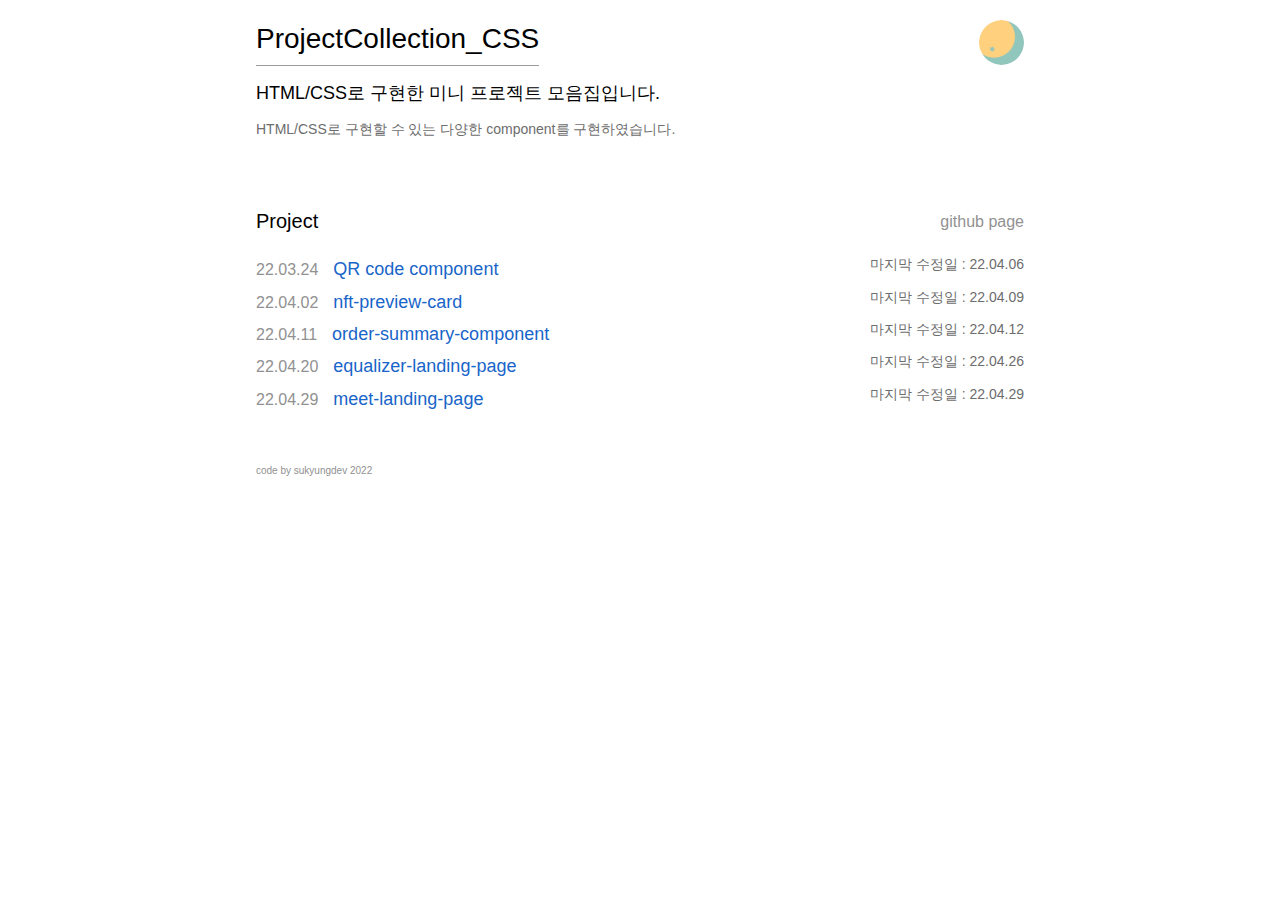
==== index.html @ 1eb49edd "Add(meet-landing-page):start project" ====
<!DOCTYPE html>
<html lang="en">
<head>
  <meta charset="UTF-8">
  <meta http-equiv="X-UA-Compatible" content="IE=edge">
  <meta name="viewport" content="width=device-width, initial-scale=1.0">
  <link rel="icon" type="image/png" sizes="32x32" href="./assets/favicon-32x32.png">
  <link href='//spoqa.github.io/spoqa-han-sans/css/SpoqaHanSansNeo.css' rel='stylesheet' type='text/css'>
  <link href='//spoqa.github.io/spoqa-han-sans/css/SpoqaHanSans-jp.css' rel='stylesheet' type='text/css'>
  <link rel="stylesheet" href="./style.css">
  <title>ProjectCollection_CSS</title>
</head>
<body>
    <div class="content"> 
      <nav>
        <h1 class="title">ProjectCollection_CSS</h1>
        <a href="https://github.com/sukyungdev" target="_blank" class="github">
          <img src="./assets/image.jpg" alt="logoimage" />
        </a>
      </nav>

      <section>
        <h1 class="simple_des">
          HTML/CSS로 구현한 미니 프로젝트 모음집입니다.<br>
        </h1>
        <p class="description">
          HTML/CSS로 구현할 수 있는 다양한 component를 구현하였습니다.
        </p>
      </section>
        
      <main>
        <h1 class="project">
          Project
          <a href="https://github.com/sukyungdev/ProjectCollection_CSS" target="_blank">github page</a>
        </h1>
        <ol class="pro_list">
          <li class="clearfix">
            <span class="date">22.03.24</span>
            <a href="./component/qr_code/index.html" target="_blank">QR code component</a>
            <span class="fix">마지막 수정일 : 22.04.06 </span>
          </li>
          <li>
            <span class="date">22.04.02</span>
            <a href="./component/nft-preview-card/index.html" target="_blank">nft-preview-card</a>
            <span class="fix">마지막 수정일 : 22.04.09 </span>
          </li>
          <li>
            <span class="date">22.04.11</span>
            <a href="./component/order-summary-component/index.html" target="_blank">order-summary-component</a>
            <span class="fix">마지막 수정일 : 22.04.12 </span>
          </li>
          <li>
            <span class="date">22.04.20</span>
            <a href="./component/equalizer-landing-page/index.html" target="_blank">equalizer-landing-page</a>
            <span class="fix">마지막 수정일 : 22.04.26 </span>
          </li>
          <li>
            <span class="date">22.04.29</span>
            <a href="./component/meet-landing-page/index.html" target="_blank">meet-landing-page</a>
            <span class="fix">마지막 수정일 : 22.04.29 </span>
          </li>
        </ol>
      </main>

      <footer>
        <p class="copyright">code by sukyungdev 2022</p>
      </footer>    
    </div>
</body>
</html>
---- style.css ----
* {
  box-sizing: border-box;
  margin: 0;
  font-family: 'Spoqa Han Sans Neo', 'Spoqa Han Sans JP', sans-serif;
}

a {
  text-decoration-line: none;
}

ol,
ul {
  text-decoration: none;
  list-style: none;
  padding: 0;
}

.clearfix::after {
  content: '';
  display: block;
  clear: both;
}

.content {
  /* padding: 30px 50px; */
  width: 768px;
  margin: 0 auto;
  padding-top: 20px;
}

/*nav*/
nav {
  /* padding: 15px 20px; */
  display: flex;
  justify-content: space-between;
  align-items: center;
  margin-bottom: 10px;
}

.title {
  font-size: 28px;
  font-weight: 400;
  padding-bottom: 10px;
  border-bottom: 1px solid rgb(155, 155, 155);
}

nav a {
  display: block;
  color: black;
}

.github img{
  width: 45px;
  height: 45px;
  border-radius: 50%;
}

/*section*/
.simple_des{
  font-size: 18px;
  font-weight: 400;
  line-height: 1.6;
  margin-bottom: 10px;
}

.description {
  font-size: 14px;
  font-weight: 300;
  margin-bottom: 70px;
  line-height: 1.6;
  color: #6d6d6d;
}

.description a {
  font-size: 14px;
  font-weight: 400;
  margin-bottom: 50px;
  line-height: 1.6;
  color: #6d6d6d;
}

.challenge {
  display: block;
  font-size: 18px;
  font-weight: 400;
  margin-bottom: 20px;
}

/*main*/

main {
  margin-bottom: 50px;
}

.project {
  font-size: 20px;
  font-weight: 400;
  margin-bottom: 20px;
  display: flex;
  justify-content: space-between;
  align-items: center;
}

.project > a {
  font-size: 16px;
  color: #919191;
}

/* pro_list */

.pro_list {
  font-size: 18px;
  line-height: 1.8;
}

.pro_list .date {
  display: inline-block;
  margin-right: 10px;
  font-size: 16px;
  color: #919191;
}


.pro_list a {
  color: #1965c9;
}

.pro_list li .fix {
  font-size: 14px;
  font-weight: 300;
  line-height: 1.6;
  color: #6d6d6d;
  float: right;
}

/*footer*/

.copyright {
  color: #919191;
  font-size: 10px;
  font-weight: 300;
}
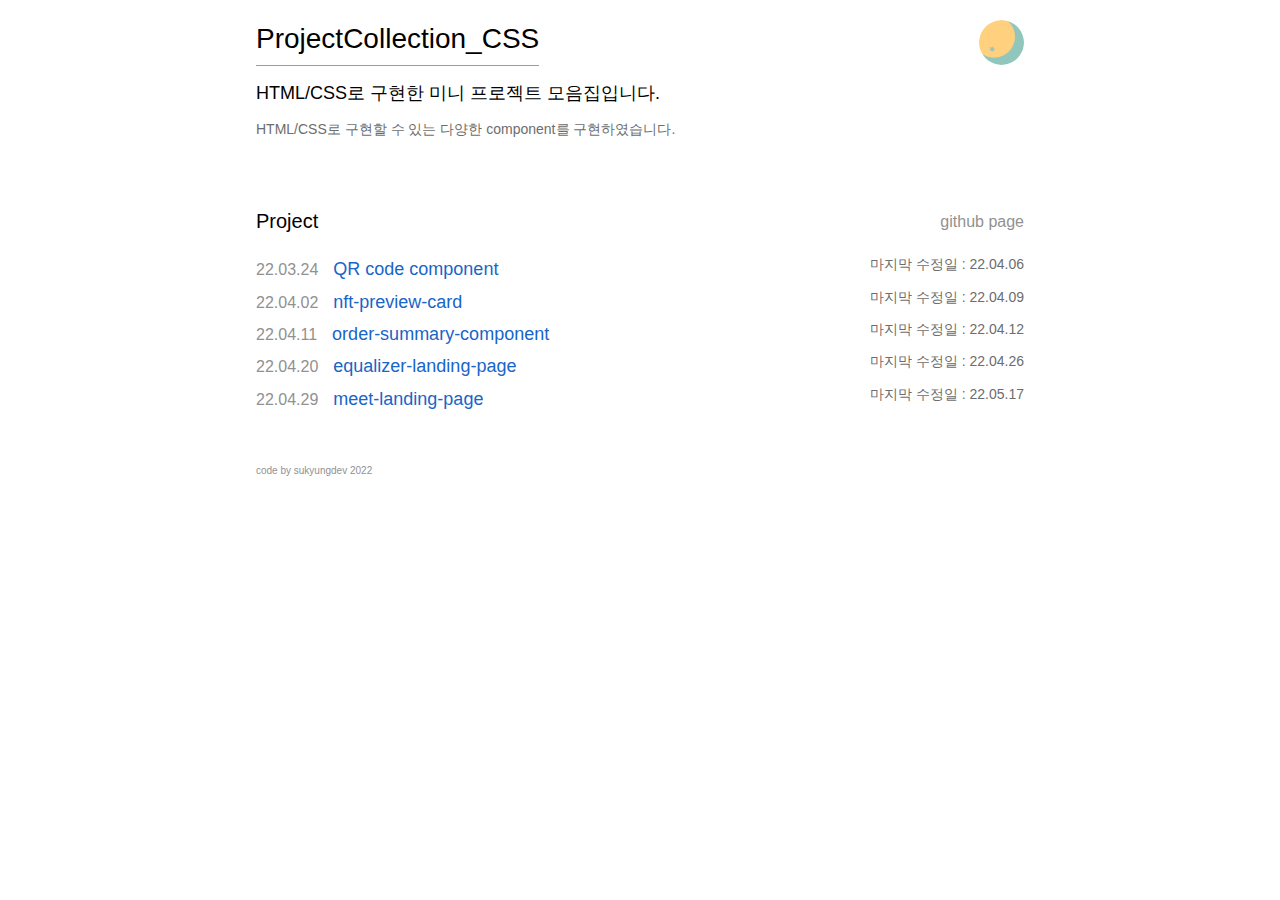
==== commit f92a5c01: "Feat(meet-landing-page): 반응형(media query) 완료." ====
--- a/index.html
+++ b/index.html
@@ -57,7 +57,7 @@
           <li>
             <span class="date">22.04.29</span>
             <a href="./component/meet-landing-page/index.html" target="_blank">meet-landing-page</a>
-            <span class="fix">마지막 수정일 : 22.04.29 </span>
+            <span class="fix">마지막 수정일 : 22.05.17 </span>
           </li>
         </ol>
       </main>
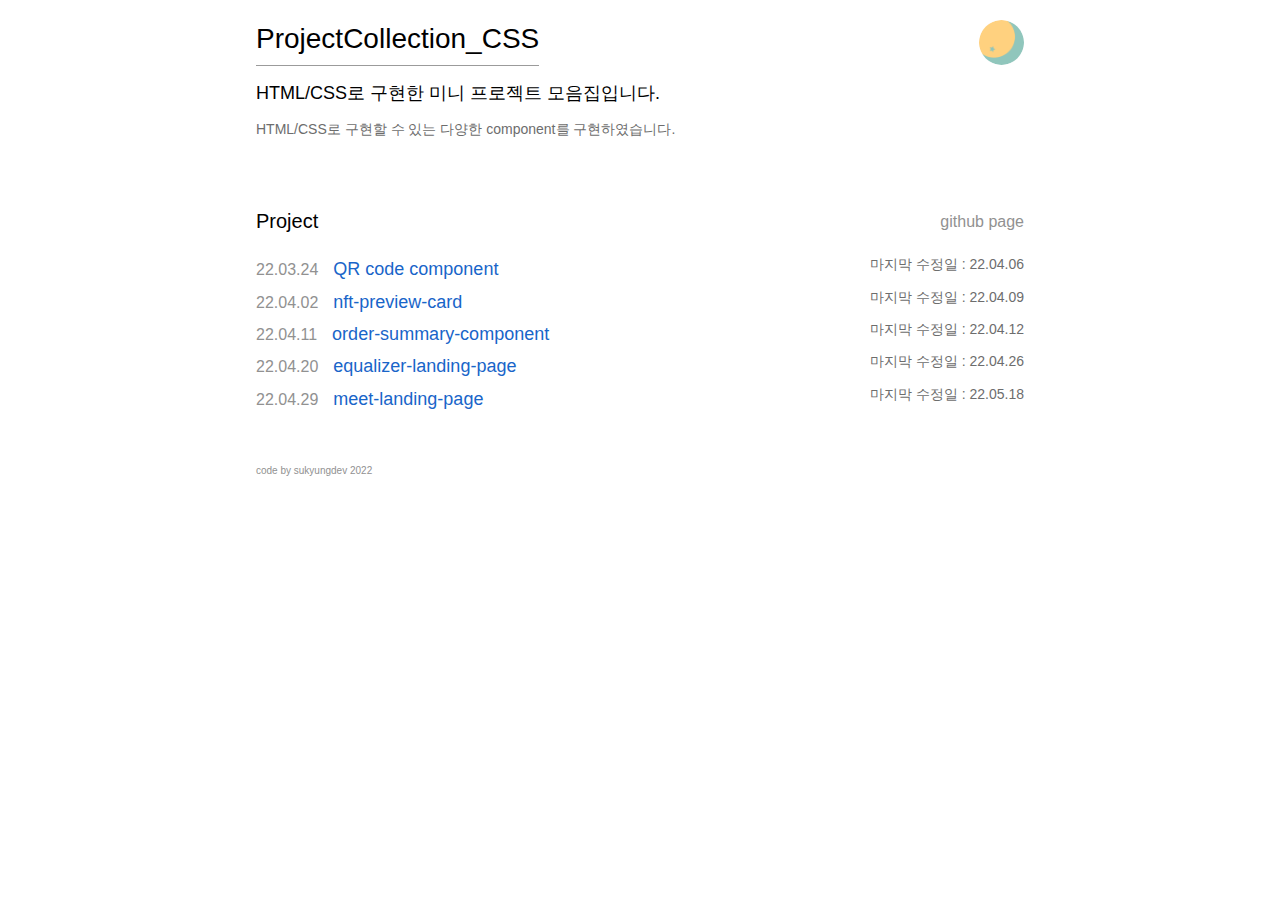
==== commit 7a373e24: "Fix(meet-landing-page): Fixed CSS code and HTML code" ====
--- a/index.html
+++ b/index.html
@@ -57,7 +57,7 @@
           <li>
             <span class="date">22.04.29</span>
             <a href="./component/meet-landing-page/index.html" target="_blank">meet-landing-page</a>
-            <span class="fix">마지막 수정일 : 22.05.17 </span>
+            <span class="fix">마지막 수정일 : 22.05.18 </span>
           </li>
         </ol>
       </main>
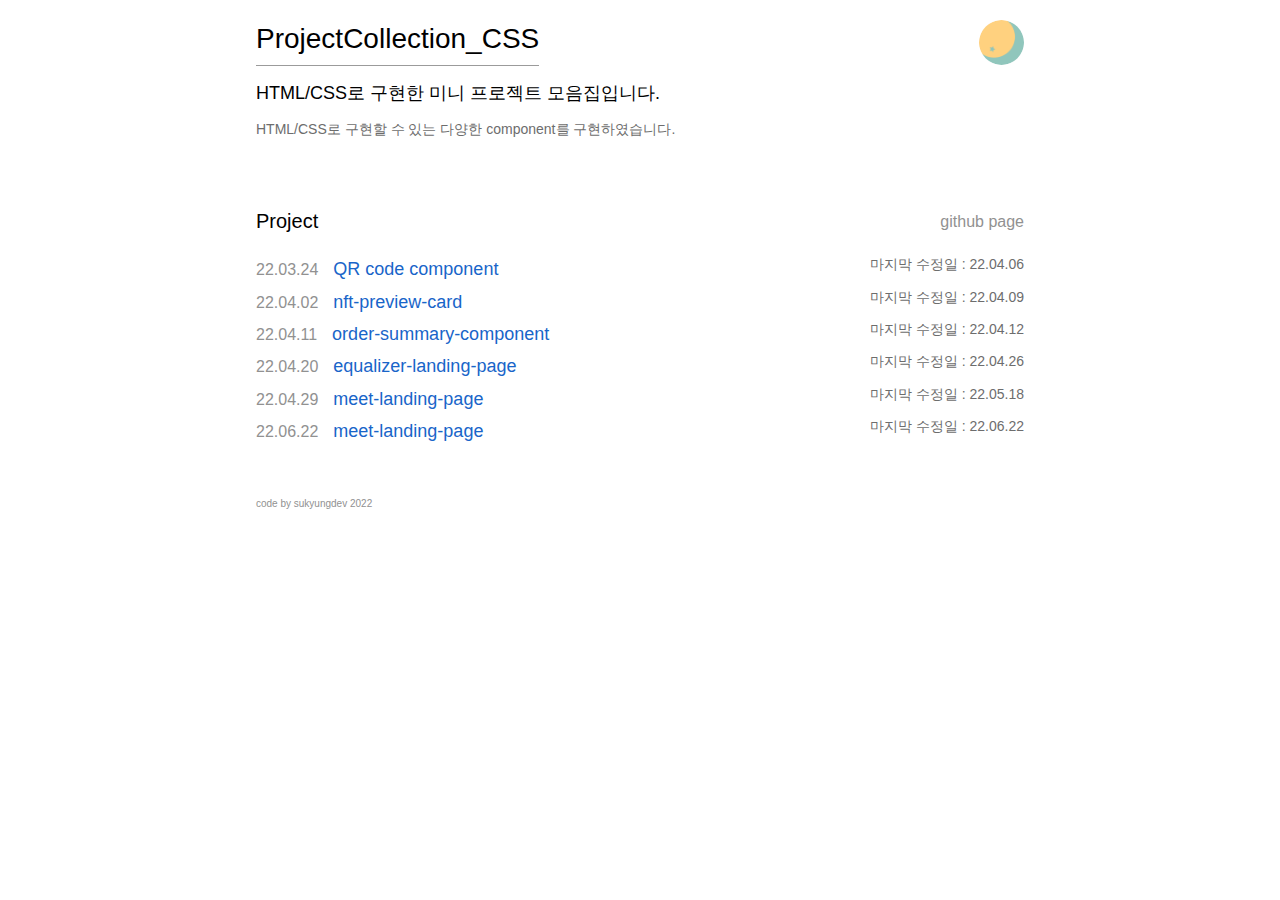
==== commit bba7dd7c: "Add link_stats-preview-card-component" ====
--- a/index.html
+++ b/index.html
@@ -1,70 +1,118 @@
 <!DOCTYPE html>
 <html lang="en">
-<head>
-  <meta charset="UTF-8">
-  <meta http-equiv="X-UA-Compatible" content="IE=edge">
-  <meta name="viewport" content="width=device-width, initial-scale=1.0">
-  <link rel="icon" type="image/png" sizes="32x32" href="./assets/favicon-32x32.png">
-  <link href='//spoqa.github.io/spoqa-han-sans/css/SpoqaHanSansNeo.css' rel='stylesheet' type='text/css'>
-  <link href='//spoqa.github.io/spoqa-han-sans/css/SpoqaHanSans-jp.css' rel='stylesheet' type='text/css'>
-  <link rel="stylesheet" href="./style.css">
-  <title>ProjectCollection_CSS</title>
-</head>
-<body>
-    <div class="content"> 
-      <nav>
-        <h1 class="title">ProjectCollection_CSS</h1>
-        <a href="https://github.com/sukyungdev" target="_blank" class="github">
-          <img src="./assets/image.jpg" alt="logoimage" />
-        </a>
-      </nav>
+    <head>
+        <meta charset="UTF-8" />
+        <meta http-equiv="X-UA-Compatible" content="IE=edge" />
+        <meta name="viewport" content="width=device-width, initial-scale=1.0" />
+        <link
+            rel="icon"
+            type="image/png"
+            sizes="32x32"
+            href="./assets/favicon-32x32.png"
+        />
+        <link
+            href="//spoqa.github.io/spoqa-han-sans/css/SpoqaHanSansNeo.css"
+            rel="stylesheet"
+            type="text/css"
+        />
+        <link
+            href="//spoqa.github.io/spoqa-han-sans/css/SpoqaHanSans-jp.css"
+            rel="stylesheet"
+            type="text/css"
+        />
+        <link rel="stylesheet" href="./style.css" />
+        <title>ProjectCollection_CSS</title>
+    </head>
+    <body>
+        <div class="content">
+            <nav>
+                <h1 class="title">ProjectCollection_CSS</h1>
+                <a
+                    href="https://github.com/sukyungdev"
+                    target="_blank"
+                    class="github"
+                >
+                    <img src="./assets/image.jpg" alt="logoimage" />
+                </a>
+            </nav>
 
-      <section>
-        <h1 class="simple_des">
-          HTML/CSS로 구현한 미니 프로젝트 모음집입니다.<br>
-        </h1>
-        <p class="description">
-          HTML/CSS로 구현할 수 있는 다양한 component를 구현하였습니다.
-        </p>
-      </section>
-        
-      <main>
-        <h1 class="project">
-          Project
-          <a href="https://github.com/sukyungdev/ProjectCollection_CSS" target="_blank">github page</a>
-        </h1>
-        <ol class="pro_list">
-          <li class="clearfix">
-            <span class="date">22.03.24</span>
-            <a href="./component/qr_code/index.html" target="_blank">QR code component</a>
-            <span class="fix">마지막 수정일 : 22.04.06 </span>
-          </li>
-          <li>
-            <span class="date">22.04.02</span>
-            <a href="./component/nft-preview-card/index.html" target="_blank">nft-preview-card</a>
-            <span class="fix">마지막 수정일 : 22.04.09 </span>
-          </li>
-          <li>
-            <span class="date">22.04.11</span>
-            <a href="./component/order-summary-component/index.html" target="_blank">order-summary-component</a>
-            <span class="fix">마지막 수정일 : 22.04.12 </span>
-          </li>
-          <li>
-            <span class="date">22.04.20</span>
-            <a href="./component/equalizer-landing-page/index.html" target="_blank">equalizer-landing-page</a>
-            <span class="fix">마지막 수정일 : 22.04.26 </span>
-          </li>
-          <li>
-            <span class="date">22.04.29</span>
-            <a href="./component/meet-landing-page/index.html" target="_blank">meet-landing-page</a>
-            <span class="fix">마지막 수정일 : 22.05.18 </span>
-          </li>
-        </ol>
-      </main>
+            <section>
+                <h1 class="simple_des">
+                    HTML/CSS로 구현한 미니 프로젝트 모음집입니다.<br />
+                </h1>
+                <p class="description">
+                    HTML/CSS로 구현할 수 있는 다양한 component를 구현하였습니다.
+                </p>
+            </section>
 
-      <footer>
-        <p class="copyright">code by sukyungdev 2022</p>
-      </footer>    
-    </div>
-</body>
-</html>+            <main>
+                <h1 class="project">
+                    Project
+                    <a
+                        href="https://github.com/sukyungdev/ProjectCollection_CSS"
+                        target="_blank"
+                        >github page</a
+                    >
+                </h1>
+                <ol class="pro_list">
+                    <li class="clearfix">
+                        <span class="date">22.03.24</span>
+                        <a href="./component/qr_code/index.html" target="_blank"
+                            >QR code component</a
+                        >
+                        <span class="fix">마지막 수정일 : 22.04.06 </span>
+                    </li>
+                    <li>
+                        <span class="date">22.04.02</span>
+                        <a
+                            href="./component/nft-preview-card/index.html"
+                            target="_blank"
+                            >nft-preview-card</a
+                        >
+                        <span class="fix">마지막 수정일 : 22.04.09 </span>
+                    </li>
+                    <li>
+                        <span class="date">22.04.11</span>
+                        <a
+                            href="./component/order-summary-component/index.html"
+                            target="_blank"
+                            >order-summary-component</a
+                        >
+                        <span class="fix">마지막 수정일 : 22.04.12 </span>
+                    </li>
+                    <li>
+                        <span class="date">22.04.20</span>
+                        <a
+                            href="./component/equalizer-landing-page/index.html"
+                            target="_blank"
+                            >equalizer-landing-page</a
+                        >
+                        <span class="fix">마지막 수정일 : 22.04.26 </span>
+                    </li>
+                    <li>
+                        <span class="date">22.04.29</span>
+                        <a
+                            href="./component/meet-landing-page/index.html"
+                            target="_blank"
+                            >meet-landing-page</a
+                        >
+                        <span class="fix">마지막 수정일 : 22.05.18 </span>
+                    </li>
+                    <li>
+                        <span class="date">22.06.22</span>
+                        <a
+                            href="./component/stats-preview-card-component/index.html"
+                            target="_blank"
+                            >meet-landing-page</a
+                        >
+                        <span class="fix">마지막 수정일 : 22.06.22 </span>
+                    </li>
+                </ol>
+            </main>
+
+            <footer>
+                <p class="copyright">code by sukyungdev 2022</p>
+            </footer>
+        </div>
+    </body>
+</html>
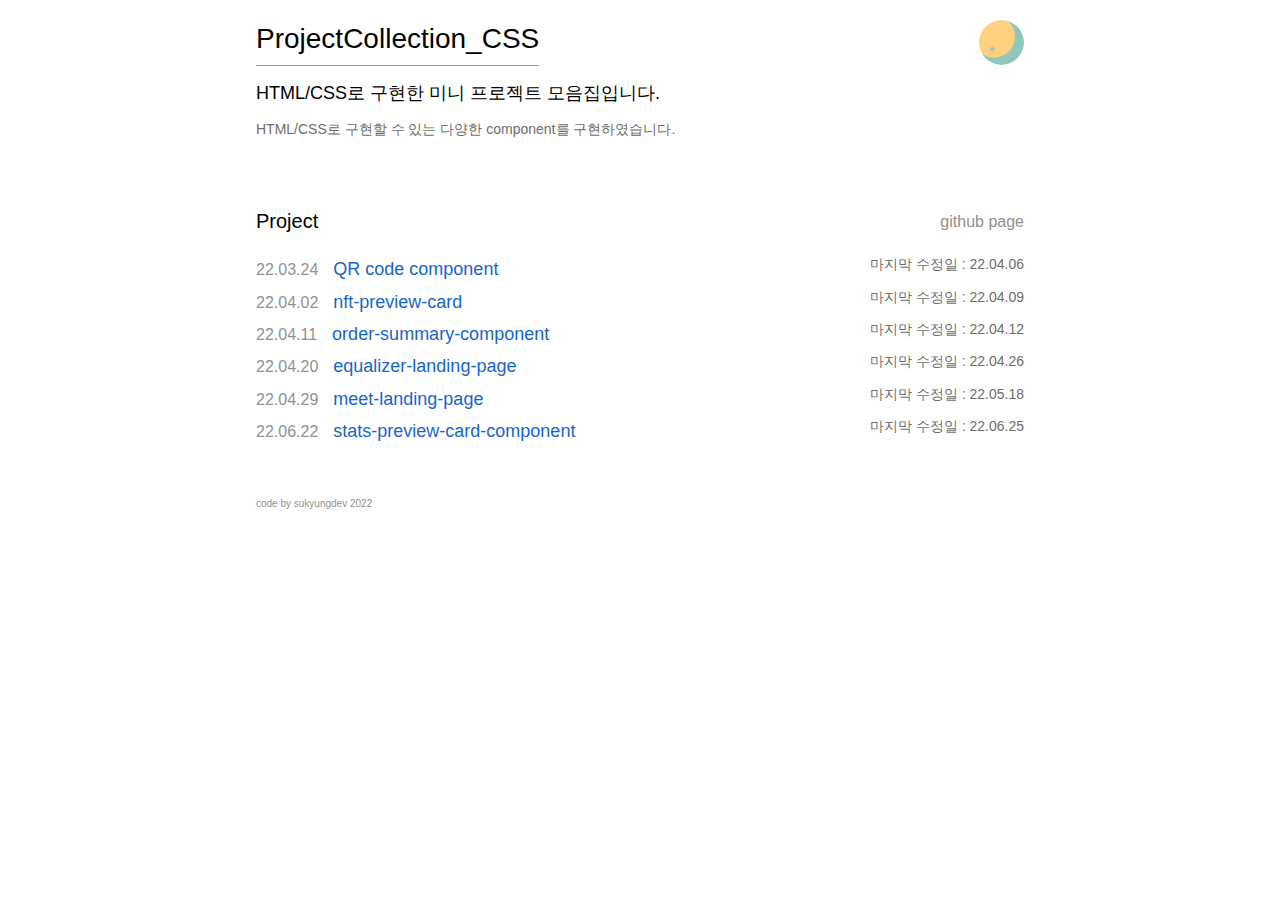
==== commit 5b84ebfa: "fixed content" ====
--- a/index.html
+++ b/index.html
@@ -103,9 +103,9 @@
                         <a
                             href="./component/stats-preview-card-component/index.html"
                             target="_blank"
-                            >meet-landing-page</a
+                            >stats-preview-card-component</a
                         >
-                        <span class="fix">마지막 수정일 : 22.06.22 </span>
+                        <span class="fix">마지막 수정일 : 22.06.25 </span>
                     </li>
                 </ol>
             </main>
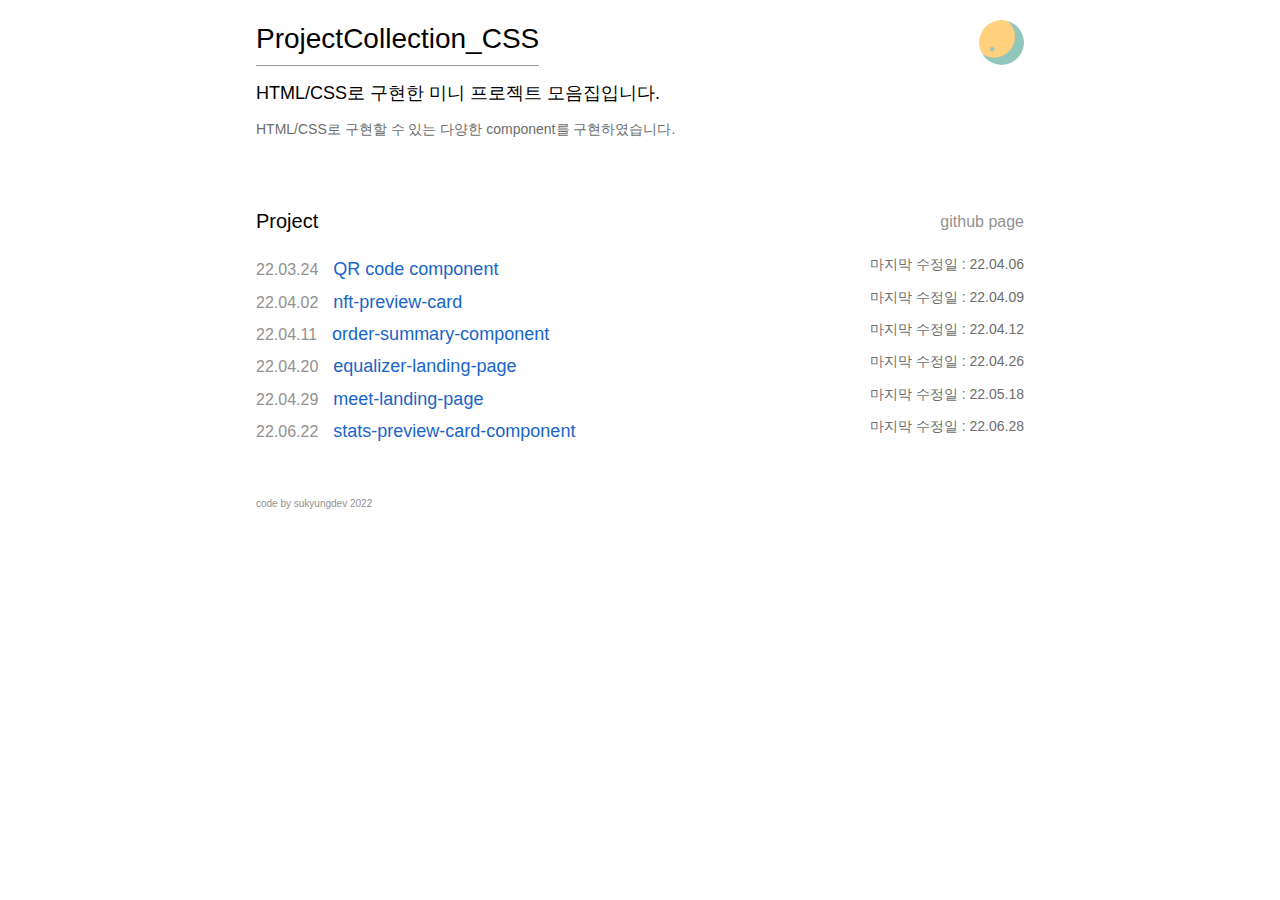
==== commit 48117d8c: "Add contents_README.md" ====
--- a/index.html
+++ b/index.html
@@ -105,7 +105,7 @@
                             target="_blank"
                             >stats-preview-card-component</a
                         >
-                        <span class="fix">마지막 수정일 : 22.06.25 </span>
+                        <span class="fix">마지막 수정일 : 22.06.28 </span>
                     </li>
                 </ol>
             </main>
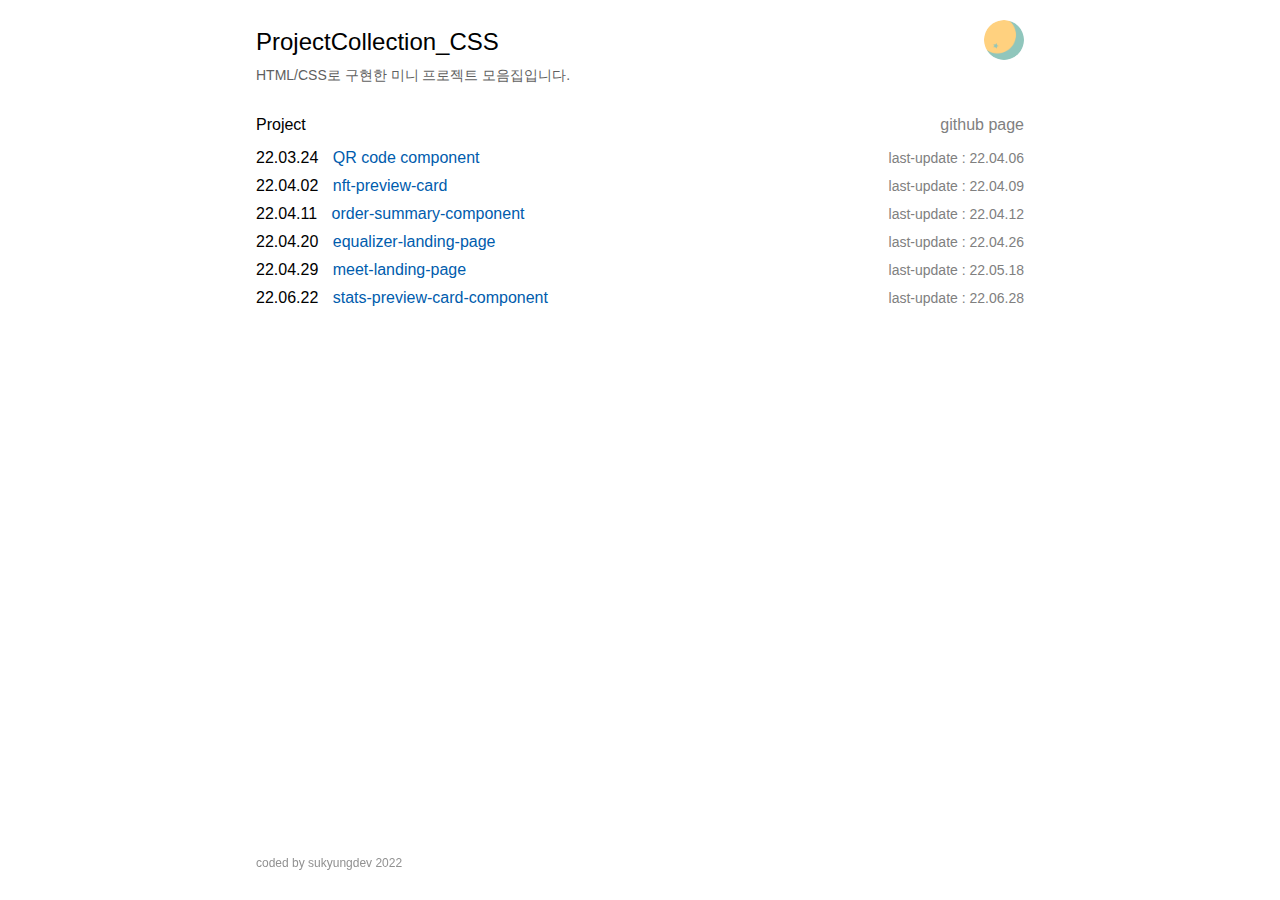
==== commit fa1058d2: "[Refactor] code refactoring" ====
--- a/index.html
+++ b/index.html
@@ -1,118 +1,81 @@
 <!DOCTYPE html>
 <html lang="en">
-    <head>
-        <meta charset="UTF-8" />
-        <meta http-equiv="X-UA-Compatible" content="IE=edge" />
-        <meta name="viewport" content="width=device-width, initial-scale=1.0" />
-        <link
-            rel="icon"
-            type="image/png"
-            sizes="32x32"
-            href="./assets/favicon-32x32.png"
-        />
-        <link
-            href="//spoqa.github.io/spoqa-han-sans/css/SpoqaHanSansNeo.css"
-            rel="stylesheet"
-            type="text/css"
-        />
-        <link
-            href="//spoqa.github.io/spoqa-han-sans/css/SpoqaHanSans-jp.css"
-            rel="stylesheet"
-            type="text/css"
-        />
-        <link rel="stylesheet" href="./style.css" />
-        <title>ProjectCollection_CSS</title>
-    </head>
-    <body>
-        <div class="content">
-            <nav>
-                <h1 class="title">ProjectCollection_CSS</h1>
-                <a
-                    href="https://github.com/sukyungdev"
-                    target="_blank"
-                    class="github"
-                >
-                    <img src="./assets/image.jpg" alt="logoimage" />
-                </a>
-            </nav>
+  <head>
+    <meta charset="UTF-8" />
+    <meta http-equiv="X-UA-Compatible" content="IE=edge" />
+    <meta name="viewport" content="width=device-width, initial-scale=1.0" />
+    <link rel="icon" type="image/png" sizes="32x32" href="./assets/favicon-32x32.png" />
+    <link href="//spoqa.github.io/spoqa-han-sans/css/SpoqaHanSansNeo.css" rel="stylesheet" type="text/css" />
+    <link href="//spoqa.github.io/spoqa-han-sans/css/SpoqaHanSans-jp.css" rel="stylesheet" type="text/css" />
+    <link rel="stylesheet" href="./style.css" />
+    <title>ProjectCollection_CSS</title>
+  </head>
+  <body>
+    <div class="content">
+      <nav>
+        <div>
+          <h1 class="title">ProjectCollection_CSS</h1>
+          <a href="https://github.com/sukyungdev" target="_blank" class="github">
+            <img src="./assets/image.jpg" alt="logoimage" />
+          </a>
+        </div>
+        <h1 class="simple_des">HTML/CSS로 구현한 미니 프로젝트 모음집입니다.<br /></h1>
+      </nav>
 
-            <section>
-                <h1 class="simple_des">
-                    HTML/CSS로 구현한 미니 프로젝트 모음집입니다.<br />
-                </h1>
-                <p class="description">
-                    HTML/CSS로 구현할 수 있는 다양한 component를 구현하였습니다.
-                </p>
-            </section>
+      <main>
+        <div class="main_title">
+          <h1>Project</h1>
+          <a href="https://github.com/sukyungdev/ProjectCollection_CSS" target="_blank">github page</a>
+        </div>
+        <ol class="pro_list">
+          <li>
+            <div>
+              <span class="date">22.03.24</span>
+              <a href="./component/qr_code/index.html" target="_blank">QR code component</a>
+            </div>
+            <span class="fix">last-update : 22.04.06 </span>
+          </li>
+          <li>
+            <div>
+              <span class="date">22.04.02</span>
+              <a href="./component/nft-preview-card/index.html" target="_blank">nft-preview-card</a>
+            </div>
+            <span class="fix">last-update : 22.04.09 </span>
+          </li>
+          <li>
+            <div>
+              <span class="date">22.04.11</span>
+              <a href="./component/order-summary-component/index.html" target="_blank">order-summary-component</a>
+            </div>
+            <span class="fix">last-update : 22.04.12 </span>
+          </li>
+          <li>
+            <div>
+              <span class="date">22.04.20</span>
+              <a href="./component/equalizer-landing-page/index.html" target="_blank">equalizer-landing-page</a>
+            </div>
+            <span class="fix">last-update : 22.04.26 </span>
+          </li>
+          <li>
+            <div>
+              <span class="date">22.04.29</span>
+              <a href="./component/meet-landing-page/index.html" target="_blank">meet-landing-page</a>
+            </div>
+            <span class="fix">last-update : 22.05.18 </span>
+          </li>
+          <li>
+            <div>
+              <span class="date">22.06.22</span>
+              <a href="./component/stats-preview-card-component/index.html" target="_blank">stats-preview-card-component</a>
+            </div>
+            <span class="fix">last-update : 22.06.28 </span>
+          </li>
+        </ol>
+      </main>
 
-            <main>
-                <h1 class="project">
-                    Project
-                    <a
-                        href="https://github.com/sukyungdev/ProjectCollection_CSS"
-                        target="_blank"
-                        >github page</a
-                    >
-                </h1>
-                <ol class="pro_list">
-                    <li class="clearfix">
-                        <span class="date">22.03.24</span>
-                        <a href="./component/qr_code/index.html" target="_blank"
-                            >QR code component</a
-                        >
-                        <span class="fix">마지막 수정일 : 22.04.06 </span>
-                    </li>
-                    <li>
-                        <span class="date">22.04.02</span>
-                        <a
-                            href="./component/nft-preview-card/index.html"
-                            target="_blank"
-                            >nft-preview-card</a
-                        >
-                        <span class="fix">마지막 수정일 : 22.04.09 </span>
-                    </li>
-                    <li>
-                        <span class="date">22.04.11</span>
-                        <a
-                            href="./component/order-summary-component/index.html"
-                            target="_blank"
-                            >order-summary-component</a
-                        >
-                        <span class="fix">마지막 수정일 : 22.04.12 </span>
-                    </li>
-                    <li>
-                        <span class="date">22.04.20</span>
-                        <a
-                            href="./component/equalizer-landing-page/index.html"
-                            target="_blank"
-                            >equalizer-landing-page</a
-                        >
-                        <span class="fix">마지막 수정일 : 22.04.26 </span>
-                    </li>
-                    <li>
-                        <span class="date">22.04.29</span>
-                        <a
-                            href="./component/meet-landing-page/index.html"
-                            target="_blank"
-                            >meet-landing-page</a
-                        >
-                        <span class="fix">마지막 수정일 : 22.05.18 </span>
-                    </li>
-                    <li>
-                        <span class="date">22.06.22</span>
-                        <a
-                            href="./component/stats-preview-card-component/index.html"
-                            target="_blank"
-                            >stats-preview-card-component</a
-                        >
-                        <span class="fix">마지막 수정일 : 22.06.28 </span>
-                    </li>
-                </ol>
-            </main>
-
-            <footer>
-                <p class="copyright">code by sukyungdev 2022</p>
-            </footer>
-        </div>
-    </body>
+      <footer>
+        <p class="copyright">coded by sukyungdev 2022</p>
+      </footer>
+    </div>
+  </body>
 </html>
--- a/style.css
+++ b/style.css
@@ -6,6 +6,7 @@
 
 a {
   text-decoration-line: none;
+  color: #808080;
 }
 
 ol,
@@ -22,7 +23,6 @@
 }
 
 .content {
-  /* padding: 30px 50px; */
   width: 768px;
   margin: 0 auto;
   padding-top: 20px;
@@ -30,53 +30,35 @@
 
 /*nav*/
 nav {
-  /* padding: 15px 20px; */
+  margin-bottom: 30px;
+}
+
+nav > div{
   display: flex;
   justify-content: space-between;
   align-items: center;
-  margin-bottom: 10px;
 }
 
 .title {
-  font-size: 28px;
+  font-size: 24px;
   font-weight: 400;
-  padding-bottom: 10px;
-  border-bottom: 1px solid rgb(155, 155, 155);
 }
 
 nav a {
   display: block;
-  color: black;
 }
 
 .github img{
-  width: 45px;
-  height: 45px;
+  width: 40px;
+  height: 40px;
   border-radius: 50%;
 }
 
-/*section*/
 .simple_des{
-  font-size: 18px;
+  font-size: 14px;
   font-weight: 400;
   line-height: 1.6;
-  margin-bottom: 10px;
-}
-
-.description {
-  font-size: 14px;
-  font-weight: 300;
-  margin-bottom: 70px;
-  line-height: 1.6;
-  color: #6d6d6d;
-}
-
-.description a {
-  font-size: 14px;
-  font-weight: 400;
-  margin-bottom: 50px;
-  line-height: 1.6;
-  color: #6d6d6d;
+  color: #5f5f5f;;
 }
 
 .challenge {
@@ -87,57 +69,54 @@
 }
 
 /*main*/
-
 main {
   margin-bottom: 50px;
 }
 
-.project {
-  font-size: 20px;
-  font-weight: 400;
-  margin-bottom: 20px;
+.main_title {
   display: flex;
   justify-content: space-between;
   align-items: center;
+  margin-bottom: 15px;
 }
 
-.project > a {
+.main_title h1 {
   font-size: 16px;
-  color: #919191;
+  font-weight: 400;
 }
 
 /* pro_list */
+.pro_list > li {
+  display: flex;
+  justify-content: space-between;
+  align-items: center;
+  margin-bottom: 10px;
+}
 
-.pro_list {
-  font-size: 18px;
-  line-height: 1.8;
+.pro_list > li:last-child {
+  margin-bottom: 0px;
 }
 
 .pro_list .date {
-  display: inline-block;
   margin-right: 10px;
-  font-size: 16px;
-  color: #919191;
 }
 
-
 .pro_list a {
-  color: #1965c9;
+  color: #005cad;
 }
 
-.pro_list li .fix {
+.pro_list .fix {
+  color: #808080;
   font-size: 14px;
-  font-weight: 300;
-  line-height: 1.6;
-  color: #6d6d6d;
-  float: right;
 }
 
 /*footer*/
 
 .copyright {
+  position: fixed;
   color: #919191;
-  font-size: 10px;
+  bottom: 30px;
+  font-size: 12px;
   font-weight: 300;
 }
 
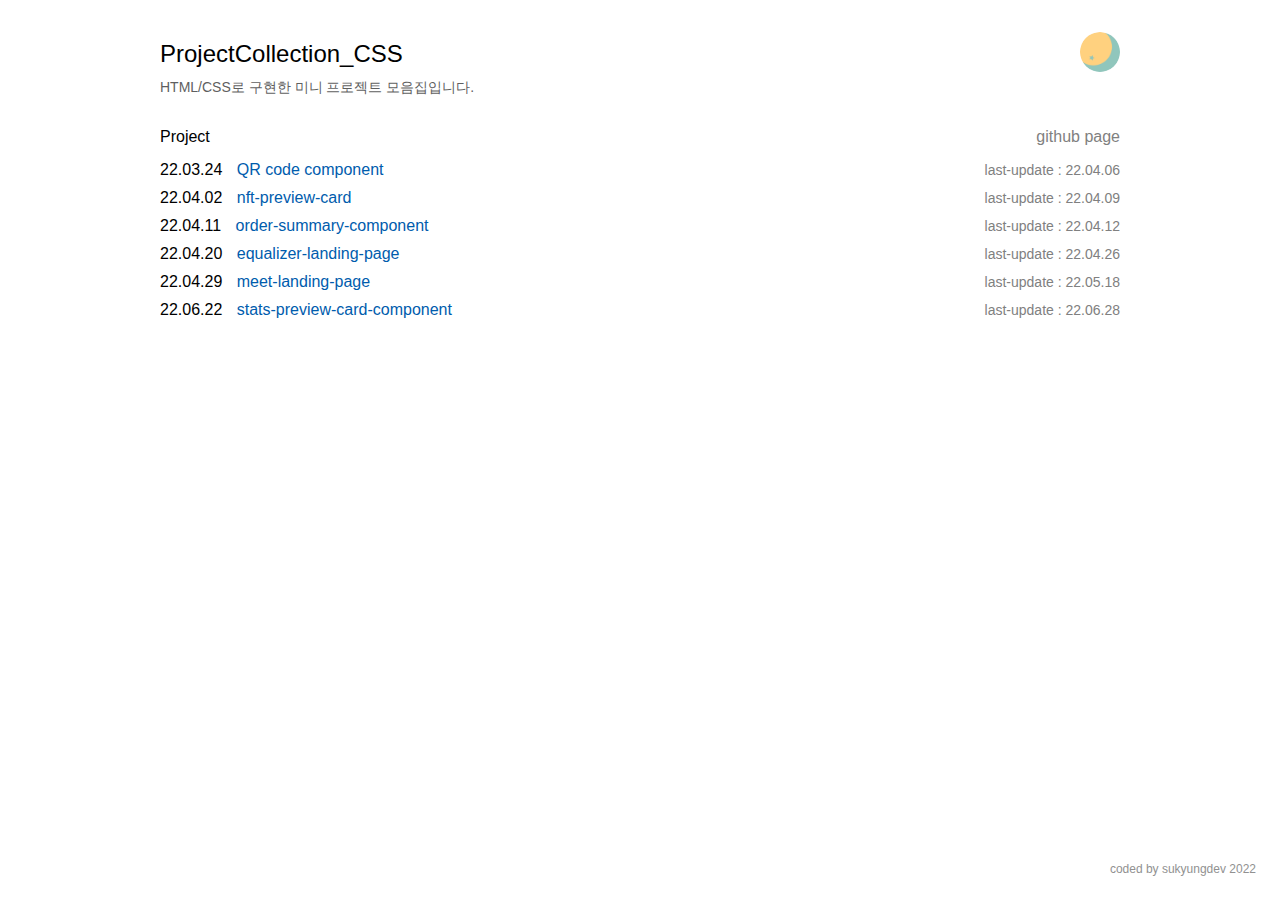
==== commit fbf923f1: "[Feature] mobile style" ====
--- a/index.html
+++ b/index.html
@@ -11,71 +11,71 @@
     <title>ProjectCollection_CSS</title>
   </head>
   <body>
-    <div class="content">
-      <nav>
-        <div>
-          <h1 class="title">ProjectCollection_CSS</h1>
-          <a href="https://github.com/sukyungdev" target="_blank" class="github">
-            <img src="./assets/image.jpg" alt="logoimage" />
-          </a>
-        </div>
-        <h1 class="simple_des">HTML/CSS로 구현한 미니 프로젝트 모음집입니다.<br /></h1>
-      </nav>
-
-      <main>
-        <div class="main_title">
-          <h1>Project</h1>
-          <a href="https://github.com/sukyungdev/ProjectCollection_CSS" target="_blank">github page</a>
-        </div>
-        <ol class="pro_list">
-          <li>
-            <div>
-              <span class="date">22.03.24</span>
-              <a href="./component/qr_code/index.html" target="_blank">QR code component</a>
-            </div>
-            <span class="fix">last-update : 22.04.06 </span>
-          </li>
-          <li>
-            <div>
-              <span class="date">22.04.02</span>
-              <a href="./component/nft-preview-card/index.html" target="_blank">nft-preview-card</a>
-            </div>
-            <span class="fix">last-update : 22.04.09 </span>
-          </li>
-          <li>
-            <div>
-              <span class="date">22.04.11</span>
-              <a href="./component/order-summary-component/index.html" target="_blank">order-summary-component</a>
-            </div>
-            <span class="fix">last-update : 22.04.12 </span>
-          </li>
-          <li>
-            <div>
-              <span class="date">22.04.20</span>
-              <a href="./component/equalizer-landing-page/index.html" target="_blank">equalizer-landing-page</a>
-            </div>
-            <span class="fix">last-update : 22.04.26 </span>
-          </li>
-          <li>
-            <div>
-              <span class="date">22.04.29</span>
-              <a href="./component/meet-landing-page/index.html" target="_blank">meet-landing-page</a>
-            </div>
-            <span class="fix">last-update : 22.05.18 </span>
-          </li>
-          <li>
-            <div>
-              <span class="date">22.06.22</span>
-              <a href="./component/stats-preview-card-component/index.html" target="_blank">stats-preview-card-component</a>
-            </div>
-            <span class="fix">last-update : 22.06.28 </span>
-          </li>
-        </ol>
-      </main>
-
-      <footer>
-        <p class="copyright">coded by sukyungdev 2022</p>
-      </footer>
+    <div class="Container">
+      <div class="content">
+        <nav>
+          <div>
+            <h1 class="title">ProjectCollection_CSS</h1>
+            <a href="https://github.com/sukyungdev" target="_blank" class="github">
+              <img src="./assets/image.jpg" alt="logoimage" />
+            </a>
+          </div>
+          <h1 class="simple_des">HTML/CSS로 구현한 미니 프로젝트 모음집입니다.<br /></h1>
+        </nav>
+        <main>
+          <div class="main_title">
+            <h1>Project</h1>
+            <a href="https://github.com/sukyungdev/ProjectCollection_CSS" target="_blank">github page</a>
+          </div>
+          <ol class="pro_list">
+            <li>
+              <div>
+                <span class="date">22.03.24</span>
+                <a href="./component/qr_code/index.html" target="_blank">QR code component</a>
+              </div>
+              <span class="fix">last-update : 22.04.06 </span>
+            </li>
+            <li>
+              <div>
+                <span class="date">22.04.02</span>
+                <a href="./component/nft-preview-card/index.html" target="_blank">nft-preview-card</a>
+              </div>
+              <span class="fix">last-update : 22.04.09 </span>
+            </li>
+            <li>
+              <div>
+                <span class="date">22.04.11</span>
+                <a href="./component/order-summary-component/index.html" target="_blank">order-summary-component</a>
+              </div>
+              <span class="fix">last-update : 22.04.12 </span>
+            </li>
+            <li>
+              <div>
+                <span class="date">22.04.20</span>
+                <a href="./component/equalizer-landing-page/index.html" target="_blank">equalizer-landing-page</a>
+              </div>
+              <span class="fix">last-update : 22.04.26 </span>
+            </li>
+            <li>
+              <div>
+                <span class="date">22.04.29</span>
+                <a href="./component/meet-landing-page/index.html" target="_blank">meet-landing-page</a>
+              </div>
+              <span class="fix">last-update : 22.05.18 </span>
+            </li>
+            <li>
+              <div>
+                <span class="date">22.06.22</span>
+                <a href="./component/stats-preview-card-component/index.html" target="_blank">stats-preview-card-component</a>
+              </div>
+              <span class="fix">last-update : 22.06.28 </span>
+            </li>
+          </ol>
+        </main>
+        <footer>
+          <p class="copyright">coded by sukyungdev 2022</p>
+        </footer>
+      </div>
     </div>
   </body>
 </html>
--- a/style.css
+++ b/style.css
@@ -1,3 +1,4 @@
+/* CSS Reset */
 * {
   box-sizing: border-box;
   margin: 0;
@@ -16,16 +17,15 @@
   padding: 0;
 }
 
-.clearfix::after {
-  content: '';
-  display: block;
-  clear: both;
+.Container {
+  width: 100%;
+  height: 100vh;
+  padding: 2em;
 }
 
 .content {
-  width: 768px;
+  max-width: 960px;
   margin: 0 auto;
-  padding-top: 20px;
 }
 
 /*nav*/
@@ -61,18 +61,7 @@
   color: #5f5f5f;;
 }
 
-.challenge {
-  display: block;
-  font-size: 18px;
-  font-weight: 400;
-  margin-bottom: 20px;
-}
-
 /*main*/
-main {
-  margin-bottom: 50px;
-}
-
 .main_title {
   display: flex;
   justify-content: space-between;
@@ -111,12 +100,68 @@
 }
 
 /*footer*/
-
 .copyright {
-  position: fixed;
+  position: absolute;
   color: #919191;
-  bottom: 30px;
+  right: 2em;
+  bottom: 2em;
   font-size: 12px;
   font-weight: 300;
 }
 
+
+/* mobile */
+@media (max-width:576px){
+  .Container {
+    padding: 2em;
+  }
+
+  .content {
+    min-width: 350px;
+  }
+  
+  nav > div{
+    justify-content: center;
+  }
+  
+  .title {
+    font-size: 20px;
+    margin-bottom: 5px;
+  }
+  
+  nav a {
+    display: none;
+  }
+  
+  .simple_des{
+    text-align: center;
+  }
+  
+  /*main*/
+  .main_title::before {
+    content: 'Date';
+    display: block;
+  }
+
+  .main_title a {
+    display: none;
+  }
+  
+  /* pro_list */
+  .pro_list .fix{
+    display: none;
+  }
+
+  .pro_list > li {
+    display: block;
+  }
+  
+  .pro_list > li > div {
+    display: flex;
+    justify-content: space-between;
+  }
+
+  .pro_list .date {
+    margin-right: 0;
+  }
+}